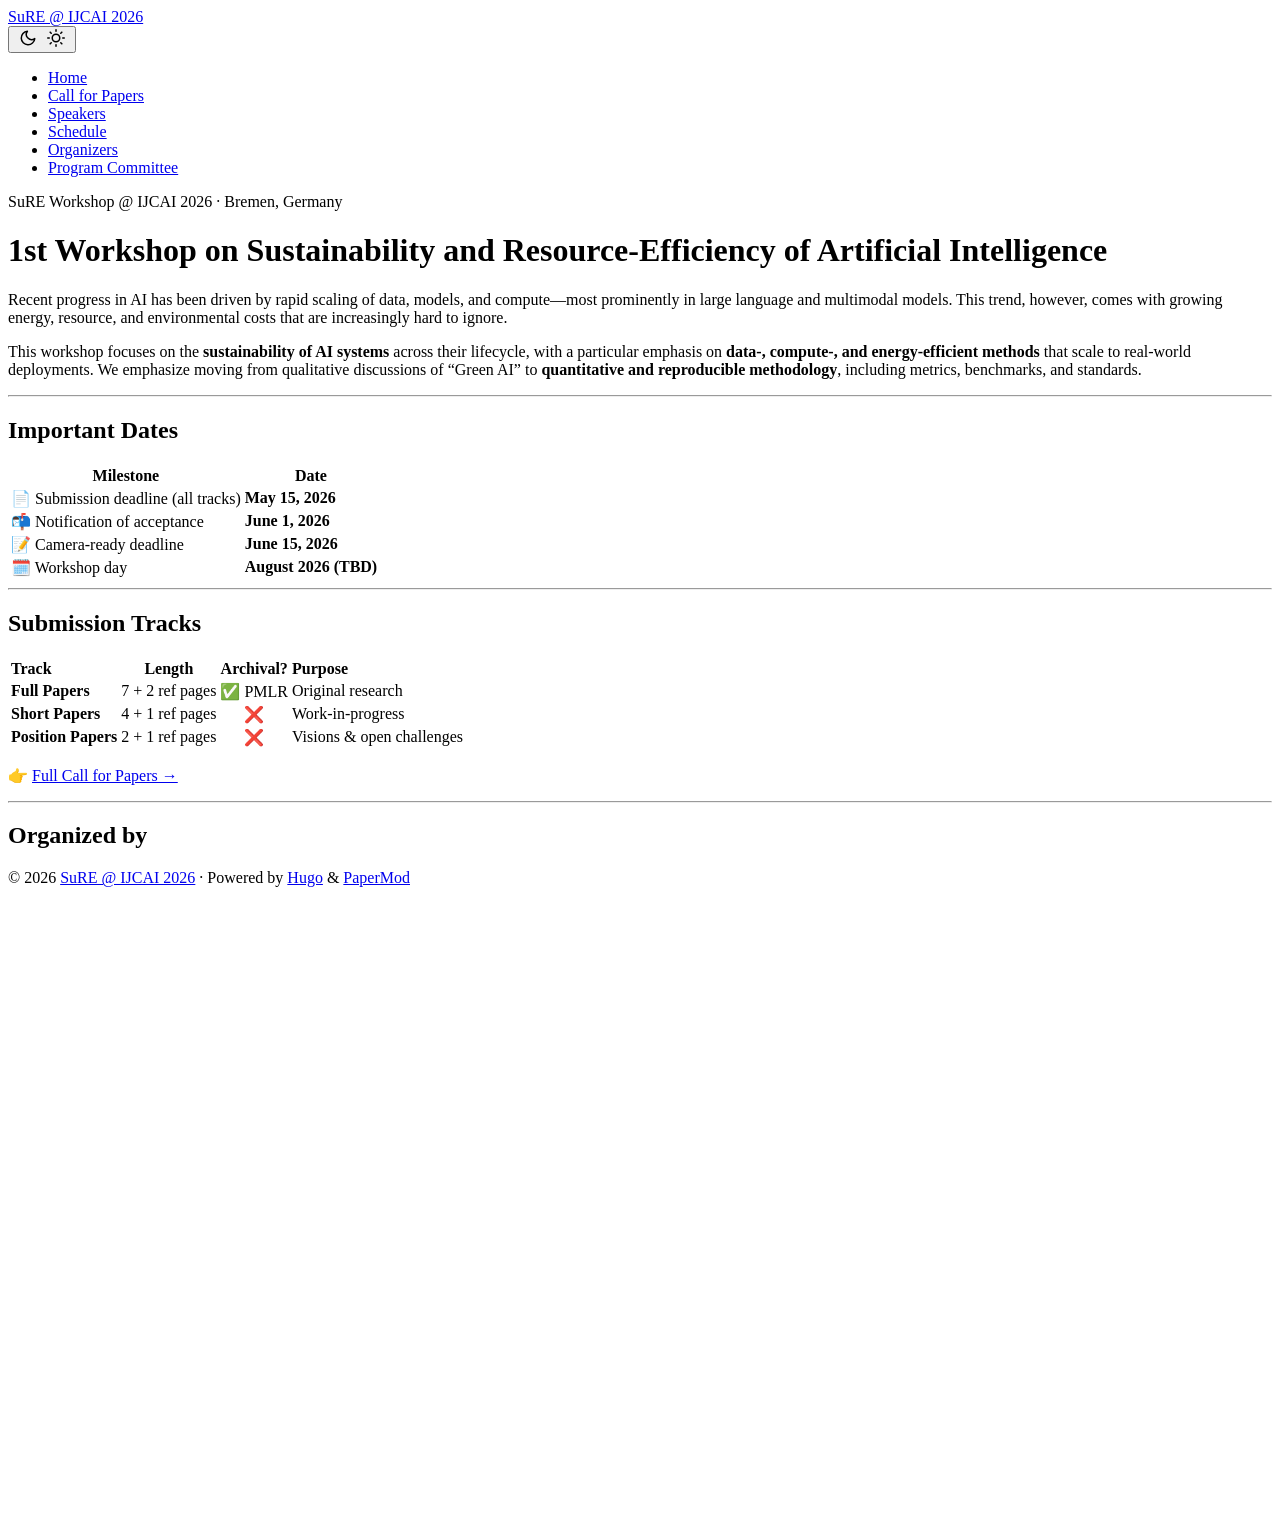
==== public/index.html @ b63b2157 "first draft" ====
<!DOCTYPE html>
<html lang="en" dir="auto" data-theme="auto">

<head>
	<meta name="generator" content="Hugo 0.158.0"><script src="/livereload.js?mindelay=10&amp;v=2&amp;port=1313&amp;path=livereload" data-no-instant defer></script><meta charset="utf-8">
<meta http-equiv="X-UA-Compatible" content="IE=edge">
<meta name="viewport" content="width=device-width, initial-scale=1, shrink-to-fit=no">
<meta name="robots" content="noindex, nofollow">
<title>SuRE @ IJCAI 2026</title>
<meta name="keywords" content="Sustainable AI, Efficient AI, Green AI, IJCAI 2026, TinyML, Edge AI">
<meta name="description" content="1st Workshop on Sustainability and Resource-Efficiency of Artificial Intelligence @ IJCAI 2026">
<meta name="author" content="">
<link rel="canonical" href="http://localhost:1313/">
<link crossorigin="anonymous" href="/assets/css/stylesheet.9fd597e72cb4077ab27ebcb20da229ac75b99a79f44dfe72fbda64e334d90a75.css" integrity="sha256-n9WX5yy0B3qyfryyDaIprHW5mnn0Tf5y&#43;9pk4zTZCnU=" rel="preload stylesheet" as="style">
<link rel="icon" href="http://localhost:1313/favicon.ico">
<link rel="icon" type="image/png" sizes="16x16" href="http://localhost:1313/favicon-16x16.png">
<link rel="icon" type="image/png" sizes="32x32" href="http://localhost:1313/favicon-32x32.png">
<link rel="apple-touch-icon" href="http://localhost:1313/apple-touch-icon.png">
<link rel="mask-icon" href="http://localhost:1313/safari-pinned-tab.svg">
<meta name="theme-color" content="#2e2e33">
<meta name="msapplication-TileColor" content="#2e2e33">
<link rel="alternate" type="application/rss+xml" href="http://localhost:1313/index.xml" title="rss">
<link rel="alternate" type="application/json" href="http://localhost:1313/index.json" title="json">
<link rel="alternate" hreflang="en" href="http://localhost:1313/">
<noscript>
    <style>
        #theme-toggle,
        .top-link {
            display: none;
        }

    </style>
    <style>
        @media (prefers-color-scheme: dark) {
            :root {
                --theme: rgb(29, 30, 32);
                --entry: rgb(46, 46, 51);
                --primary: rgb(218, 218, 219);
                --secondary: rgb(155, 156, 157);
                --tertiary: rgb(65, 66, 68);
                --content: rgb(196, 196, 197);
                --code-block-bg: rgb(46, 46, 51);
                --code-bg: rgb(55, 56, 62);
                --border: rgb(51, 51, 51);
                color-scheme: dark;
            }

            .list {
                background: var(--theme);
            }

            .toc {
                background: var(--entry);
            }
        }

        @media (prefers-color-scheme: light) {
            .list::-webkit-scrollbar-thumb {
                border-color: var(--code-bg);
            }
        }

    </style>
</noscript>
<script>
    if (localStorage.getItem("pref-theme") === "dark") {
        document.querySelector("html").dataset.theme = 'dark';
    } else if (localStorage.getItem("pref-theme") === "light") {
       document.querySelector("html").dataset.theme = 'light';
    } else if (window.matchMedia('(prefers-color-scheme: dark)').matches) {
        document.querySelector("html").dataset.theme = 'dark';
    } else {
        document.querySelector("html").dataset.theme = 'light';
    }

</script>
</head>
<body class="list" id="top">
    <header class="header">
    <nav class="nav">
        <div class="logo">
            <a href="http://localhost:1313/" accesskey="h" title="SuRE @ IJCAI 2026 (Alt + H)">SuRE @ IJCAI 2026</a>
            <div class="logo-switches">
                <button id="theme-toggle" accesskey="t" title="(Alt + T)" aria-label="Toggle theme">
                    <svg id="moon" xmlns="http://www.w3.org/2000/svg" width="24" height="18" viewBox="0 0 24 24"
                        fill="none" stroke="currentColor" stroke-width="2" stroke-linecap="round"
                        stroke-linejoin="round">
                        <path d="M21 12.79A9 9 0 1 1 11.21 3 7 7 0 0 0 21 12.79z"></path>
                    </svg>
                    <svg id="sun" xmlns="http://www.w3.org/2000/svg" width="24" height="18" viewBox="0 0 24 24"
                        fill="none" stroke="currentColor" stroke-width="2" stroke-linecap="round"
                        stroke-linejoin="round">
                        <circle cx="12" cy="12" r="5"></circle>
                        <line x1="12" y1="1" x2="12" y2="3"></line>
                        <line x1="12" y1="21" x2="12" y2="23"></line>
                        <line x1="4.22" y1="4.22" x2="5.64" y2="5.64"></line>
                        <line x1="18.36" y1="18.36" x2="19.78" y2="19.78"></line>
                        <line x1="1" y1="12" x2="3" y2="12"></line>
                        <line x1="21" y1="12" x2="23" y2="12"></line>
                        <line x1="4.22" y1="19.78" x2="5.64" y2="18.36"></line>
                        <line x1="18.36" y1="5.64" x2="19.78" y2="4.22"></line>
                    </svg>
                </button>
            </div>
        </div>
        <ul id="menu">
            <li>
                <a href="http://localhost:1313/" title="Home">
                    <span class="active">Home</span>
                </a>
            </li>
            <li>
                <a href="http://localhost:1313/cfp/" title="Call for Papers">
                    <span>Call for Papers</span>
                </a>
            </li>
            <li>
                <a href="http://localhost:1313/speakers/" title="Speakers">
                    <span>Speakers</span>
                </a>
            </li>
            <li>
                <a href="http://localhost:1313/schedule/" title="Schedule">
                    <span>Schedule</span>
                </a>
            </li>
            <li>
                <a href="http://localhost:1313/organizers/" title="Organizers">
                    <span>Organizers</span>
                </a>
            </li>
            <li>
                <a href="http://localhost:1313/program-committee/" title="Program Committee">
                    <span>Program Committee</span>
                </a>
            </li>
        </ul>
    </nav>
</header>
<main class="main"> 
<div class="post-content"><p><!-- raw HTML omitted -->SuRE Workshop @ IJCAI 2026 · Bremen, Germany<!-- raw HTML omitted --></p>
<h1 id="1st-workshop-on-sustainability-and-resource-efficiency-of-artificial-intelligence">1st Workshop on Sustainability and Resource-Efficiency of Artificial Intelligence<a hidden class="anchor" aria-hidden="true" href="#1st-workshop-on-sustainability-and-resource-efficiency-of-artificial-intelligence">#</a></h1>
<p>Recent progress in AI has been driven by rapid scaling of data, models, and compute—most prominently
in large language and multimodal models. This trend, however, comes with growing energy, resource,
and environmental costs that are increasingly hard to ignore.</p>
<p>This workshop focuses on the <strong>sustainability of AI systems</strong> across their lifecycle, with a particular
emphasis on <strong>data-, compute-, and energy-efficient methods</strong> that scale to real-world deployments.
We emphasize moving from qualitative discussions of &ldquo;Green AI&rdquo; to <strong>quantitative and reproducible
methodology</strong>, including metrics, benchmarks, and standards.</p>
<hr>
<h2 id="important-dates">Important Dates<a hidden class="anchor" aria-hidden="true" href="#important-dates">#</a></h2>
<!-- raw HTML omitted -->
<table>
  <thead>
      <tr>
          <th>Milestone</th>
          <th>Date</th>
      </tr>
  </thead>
  <tbody>
      <tr>
          <td>📄 Submission deadline (all tracks)</td>
          <td><strong>May 15, 2026</strong></td>
      </tr>
      <tr>
          <td>📬 Notification of acceptance</td>
          <td><strong>June 1, 2026</strong></td>
      </tr>
      <tr>
          <td>📝 Camera-ready deadline</td>
          <td><strong>June 15, 2026</strong></td>
      </tr>
      <tr>
          <td>🗓️ Workshop day</td>
          <td><strong>August 2026 (TBD)</strong></td>
      </tr>
  </tbody>
</table>
<hr>
<h2 id="submission-tracks">Submission Tracks<a hidden class="anchor" aria-hidden="true" href="#submission-tracks">#</a></h2>
<table>
  <thead>
      <tr>
          <th style="text-align: left">Track</th>
          <th style="text-align: center">Length</th>
          <th style="text-align: center">Archival?</th>
          <th style="text-align: left">Purpose</th>
      </tr>
  </thead>
  <tbody>
      <tr>
          <td style="text-align: left"><strong>Full Papers</strong></td>
          <td style="text-align: center">7 + 2 ref pages</td>
          <td style="text-align: center">✅ PMLR</td>
          <td style="text-align: left">Original research</td>
      </tr>
      <tr>
          <td style="text-align: left"><strong>Short Papers</strong></td>
          <td style="text-align: center">4 + 1 ref pages</td>
          <td style="text-align: center">❌</td>
          <td style="text-align: left">Work-in-progress</td>
      </tr>
      <tr>
          <td style="text-align: left"><strong>Position Papers</strong></td>
          <td style="text-align: center">2 + 1 ref pages</td>
          <td style="text-align: center">❌</td>
          <td style="text-align: left">Visions &amp; open challenges</td>
      </tr>
  </tbody>
</table>
<p>👉 <a href="/cfp">Full Call for Papers →</a></p>
<hr>
<h2 id="organized-by">Organized by<a hidden class="anchor" aria-hidden="true" href="#organized-by">#</a></h2>
<!-- raw HTML omitted -->


</div>
    </main>
    
<footer class="footer">
        <span>&copy; 2026 <a href="http://localhost:1313/">SuRE @ IJCAI 2026</a></span> · 

    <span>
        Powered by
        <a href="https://gohugo.io/" rel="noopener noreferrer" target="_blank">Hugo</a> &
        <a href="https://github.com/adityatelange/hugo-PaperMod/" rel="noopener" target="_blank">PaperMod</a>
    </span>
</footer>
<a href="#top" aria-label="go to top" title="Go to Top (Alt + G)" class="top-link" id="top-link" accesskey="g">
    <svg xmlns="http://www.w3.org/2000/svg" viewBox="0 0 12 6" fill="currentColor">
        <path d="M12 6H0l6-6z" />
    </svg>
</a>

<script>
    let menu = document.getElementById('menu');
    if (menu) {
        
        const scrollPosition = localStorage.getItem("menu-scroll-position");
        if (scrollPosition) {
            menu.scrollLeft = parseInt(scrollPosition, 10);
        }
        
        menu.onscroll = function () {
            localStorage.setItem("menu-scroll-position", menu.scrollLeft);
        }
    }

    document.querySelectorAll('a[href^="#"]').forEach(anchor => {
        anchor.addEventListener("click", function (e) {
            e.preventDefault();
            var id = this.getAttribute("href").substr(1);
            if (!window.matchMedia('(prefers-reduced-motion: reduce)').matches) {
                document.querySelector(`[id='${decodeURIComponent(id)}']`).scrollIntoView({
                    behavior: "smooth"
                });
            } else {
                document.querySelector(`[id='${decodeURIComponent(id)}']`).scrollIntoView();
            }
            if (id === "top") {
                history.replaceState(null, null, " ");
            } else {
                history.pushState(null, null, `#${id}`);
            }
        });
    });

</script>
<script>
    var mybutton = document.getElementById("top-link");
    window.onscroll = function () {
        if (document.body.scrollTop > 800 || document.documentElement.scrollTop > 800) {
            mybutton.style.visibility = "visible";
            mybutton.style.opacity = "1";
        } else {
            mybutton.style.visibility = "hidden";
            mybutton.style.opacity = "0";
        }
    };

</script>
<script>
    document.getElementById("theme-toggle").addEventListener("click", () => {
        const html = document.querySelector("html");
        if (html.dataset.theme === "dark") {
            html.dataset.theme = 'light';
            localStorage.setItem("pref-theme", 'light');
        } else {
            html.dataset.theme = 'dark';
            localStorage.setItem("pref-theme", 'dark');
        }
    })

</script>
</body>

</html>
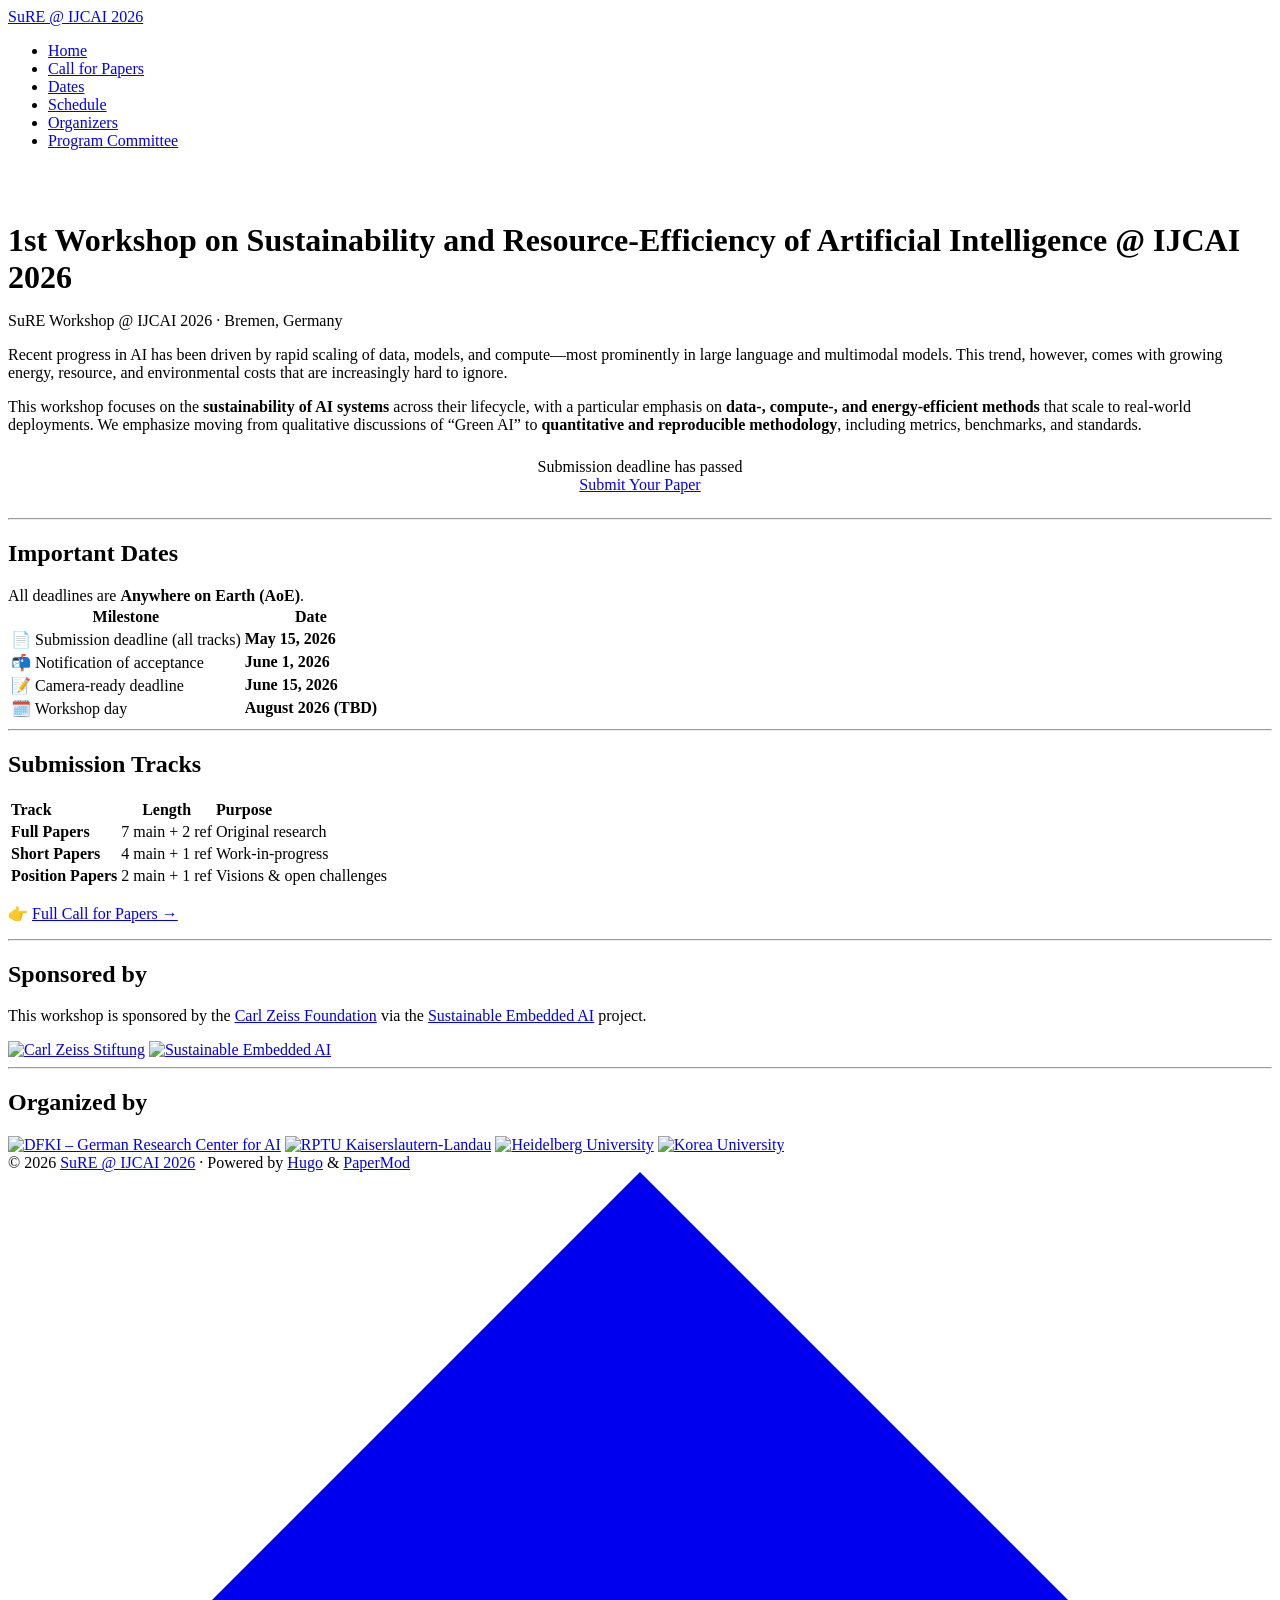
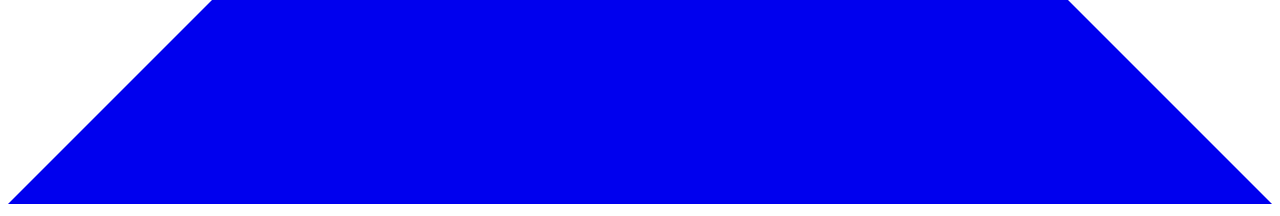
==== commit aeea204c: "add logo to title bar" ====
--- a/public/index.html
+++ b/public/index.html
@@ -1,27 +1,27 @@
 <!DOCTYPE html>
-<html lang="en" dir="auto" data-theme="auto">
+<html lang="en" dir="auto" data-theme="light">
 
 <head>
-	<meta name="generator" content="Hugo 0.158.0"><script src="/livereload.js?mindelay=10&amp;v=2&amp;port=1313&amp;path=livereload" data-no-instant defer></script><meta charset="utf-8">
+	<meta name="generator" content="Hugo 0.158.0"><meta charset="utf-8">
 <meta http-equiv="X-UA-Compatible" content="IE=edge">
 <meta name="viewport" content="width=device-width, initial-scale=1, shrink-to-fit=no">
-<meta name="robots" content="noindex, nofollow">
+<meta name="robots" content="index, follow">
 <title>SuRE @ IJCAI 2026</title>
 <meta name="keywords" content="Sustainable AI, Efficient AI, Green AI, IJCAI 2026, TinyML, Edge AI">
 <meta name="description" content="1st Workshop on Sustainability and Resource-Efficiency of Artificial Intelligence @ IJCAI 2026">
 <meta name="author" content="">
-<link rel="canonical" href="http://localhost:1313/">
-<link crossorigin="anonymous" href="/assets/css/stylesheet.9fd597e72cb4077ab27ebcb20da229ac75b99a79f44dfe72fbda64e334d90a75.css" integrity="sha256-n9WX5yy0B3qyfryyDaIprHW5mnn0Tf5y&#43;9pk4zTZCnU=" rel="preload stylesheet" as="style">
-<link rel="icon" href="http://localhost:1313/favicon.ico">
-<link rel="icon" type="image/png" sizes="16x16" href="http://localhost:1313/favicon-16x16.png">
-<link rel="icon" type="image/png" sizes="32x32" href="http://localhost:1313/favicon-32x32.png">
-<link rel="apple-touch-icon" href="http://localhost:1313/apple-touch-icon.png">
-<link rel="mask-icon" href="http://localhost:1313/safari-pinned-tab.svg">
+<link rel="canonical" href="https://sembai-workshop.github.io/">
+<link crossorigin="anonymous" href="/assets/css/stylesheet.e1a085a5322b44e5776f5d842f6f0f1ff3cd33699807679cc6ce8c64585263bb.css" integrity="sha256-4aCFpTIrROV3b12EL28PH/PNM2mYB2ecxs6MZFhSY7s=" rel="preload stylesheet" as="style">
+<link rel="icon" href="https://sembai-workshop.github.io/favicon.ico">
+<link rel="icon" type="image/png" sizes="16x16" href="https://sembai-workshop.github.io/favicon-16x16.png">
+<link rel="icon" type="image/png" sizes="32x32" href="https://sembai-workshop.github.io/favicon-32x32.png">
+<link rel="apple-touch-icon" href="https://sembai-workshop.github.io/apple-touch-icon.png">
+<link rel="mask-icon" href="https://sembai-workshop.github.io/safari-pinned-tab.svg">
 <meta name="theme-color" content="#2e2e33">
 <meta name="msapplication-TileColor" content="#2e2e33">
-<link rel="alternate" type="application/rss+xml" href="http://localhost:1313/index.xml" title="rss">
-<link rel="alternate" type="application/json" href="http://localhost:1313/index.json" title="json">
-<link rel="alternate" hreflang="en" href="http://localhost:1313/">
+<link rel="alternate" type="application/rss+xml" href="https://sembai-workshop.github.io/index.xml" title="rss">
+<link rel="alternate" type="application/json" href="https://sembai-workshop.github.io/index.json" title="json">
+<link rel="alternate" hreflang="en" href="https://sembai-workshop.github.io/">
 <noscript>
     <style>
         #theme-toggle,
@@ -30,107 +30,71 @@
         }
 
     </style>
-    <style>
-        @media (prefers-color-scheme: dark) {
-            :root {
-                --theme: rgb(29, 30, 32);
-                --entry: rgb(46, 46, 51);
-                --primary: rgb(218, 218, 219);
-                --secondary: rgb(155, 156, 157);
-                --tertiary: rgb(65, 66, 68);
-                --content: rgb(196, 196, 197);
-                --code-block-bg: rgb(46, 46, 51);
-                --code-bg: rgb(55, 56, 62);
-                --border: rgb(51, 51, 51);
-                color-scheme: dark;
-            }
-
-            .list {
-                background: var(--theme);
-            }
-
-            .toc {
-                background: var(--entry);
-            }
-        }
-
-        @media (prefers-color-scheme: light) {
-            .list::-webkit-scrollbar-thumb {
-                border-color: var(--code-bg);
-            }
-        }
-
-    </style>
-</noscript>
-<script>
-    if (localStorage.getItem("pref-theme") === "dark") {
-        document.querySelector("html").dataset.theme = 'dark';
-    } else if (localStorage.getItem("pref-theme") === "light") {
-       document.querySelector("html").dataset.theme = 'light';
-    } else if (window.matchMedia('(prefers-color-scheme: dark)').matches) {
-        document.querySelector("html").dataset.theme = 'dark';
-    } else {
-        document.querySelector("html").dataset.theme = 'light';
-    }
-
+</noscript><meta property="og:url" content="https://sembai-workshop.github.io/">
+  <meta property="og:site_name" content="SuRE @ IJCAI 2026">
+  <meta property="og:title" content="SuRE @ IJCAI 2026">
+  <meta property="og:description" content="1st Workshop on Sustainability and Resource-Efficiency of Artificial Intelligence @ IJCAI 2026 SuRE Workshop @ IJCAI 2026 · Bremen, Germany
+Recent progress in AI has been driven by rapid scaling of data, models, and compute—most prominently in large language and multimodal models. This trend, however, comes with growing energy, resource, and environmental costs that are increasingly hard to ignore.">
+  <meta property="og:locale" content="en">
+  <meta property="og:type" content="website">
+
+  <meta name="twitter:card" content="summary">
+  <meta name="twitter:title" content="SuRE @ IJCAI 2026">
+  <meta name="twitter:description" content="1st Workshop on Sustainability and Resource-Efficiency of Artificial Intelligence @ IJCAI 2026 SuRE Workshop @ IJCAI 2026 · Bremen, Germany
+Recent progress in AI has been driven by rapid scaling of data, models, and compute—most prominently in large language and multimodal models. This trend, however, comes with growing energy, resource, and environmental costs that are increasingly hard to ignore.">
+
+<script type="application/ld+json">
+{
+  "@context": "https://schema.org",
+  "@type": "Organization",
+  "name": "SuRE @ IJCAI 2026",
+  "url": "https://sembai-workshop.github.io/",
+  "description": "1st Workshop on Sustainability and Resource-Efficiency of Artificial Intelligence @ IJCAI 2026",
+  "logo": "https://sembai-workshop.github.io/favicon.ico",
+  "sameAs": [
+      "mailto:TODO@dfki.de"
+  ]
+}
 </script>
 </head>
 <body class="list" id="top">
     <header class="header">
     <nav class="nav">
         <div class="logo">
-            <a href="http://localhost:1313/" accesskey="h" title="SuRE @ IJCAI 2026 (Alt + H)">SuRE @ IJCAI 2026</a>
+            <a href="https://sembai-workshop.github.io/" accesskey="h" title="SuRE @ IJCAI 2026 (Alt + H)">
+                <img src="https://sembai-workshop.github.io/img/sure-logo.png" alt="" aria-label="logo"
+                    height="32px">SuRE @ IJCAI 2026</a>
             <div class="logo-switches">
-                <button id="theme-toggle" accesskey="t" title="(Alt + T)" aria-label="Toggle theme">
-                    <svg id="moon" xmlns="http://www.w3.org/2000/svg" width="24" height="18" viewBox="0 0 24 24"
-                        fill="none" stroke="currentColor" stroke-width="2" stroke-linecap="round"
-                        stroke-linejoin="round">
-                        <path d="M21 12.79A9 9 0 1 1 11.21 3 7 7 0 0 0 21 12.79z"></path>
-                    </svg>
-                    <svg id="sun" xmlns="http://www.w3.org/2000/svg" width="24" height="18" viewBox="0 0 24 24"
-                        fill="none" stroke="currentColor" stroke-width="2" stroke-linecap="round"
-                        stroke-linejoin="round">
-                        <circle cx="12" cy="12" r="5"></circle>
-                        <line x1="12" y1="1" x2="12" y2="3"></line>
-                        <line x1="12" y1="21" x2="12" y2="23"></line>
-                        <line x1="4.22" y1="4.22" x2="5.64" y2="5.64"></line>
-                        <line x1="18.36" y1="18.36" x2="19.78" y2="19.78"></line>
-                        <line x1="1" y1="12" x2="3" y2="12"></line>
-                        <line x1="21" y1="12" x2="23" y2="12"></line>
-                        <line x1="4.22" y1="19.78" x2="5.64" y2="18.36"></line>
-                        <line x1="18.36" y1="5.64" x2="19.78" y2="4.22"></line>
-                    </svg>
-                </button>
             </div>
         </div>
         <ul id="menu">
             <li>
-                <a href="http://localhost:1313/" title="Home">
+                <a href="https://sembai-workshop.github.io/" title="Home">
                     <span class="active">Home</span>
                 </a>
             </li>
             <li>
-                <a href="http://localhost:1313/cfp/" title="Call for Papers">
+                <a href="https://sembai-workshop.github.io/cfp/" title="Call for Papers">
                     <span>Call for Papers</span>
                 </a>
             </li>
             <li>
-                <a href="http://localhost:1313/speakers/" title="Speakers">
-                    <span>Speakers</span>
-                </a>
-            </li>
-            <li>
-                <a href="http://localhost:1313/schedule/" title="Schedule">
+                <a href="https://sembai-workshop.github.io/#important-dates" title="Dates">
+                    <span>Dates</span>
+                </a>
+            </li>
+            <li>
+                <a href="https://sembai-workshop.github.io/schedule/" title="Schedule">
                     <span>Schedule</span>
                 </a>
             </li>
             <li>
-                <a href="http://localhost:1313/organizers/" title="Organizers">
+                <a href="https://sembai-workshop.github.io/organizers/" title="Organizers">
                     <span>Organizers</span>
                 </a>
             </li>
             <li>
-                <a href="http://localhost:1313/program-committee/" title="Program Committee">
+                <a href="https://sembai-workshop.github.io/program-committee/" title="Program Committee">
                     <span>Program Committee</span>
                 </a>
             </li>
@@ -138,8 +102,11 @@
     </nav>
 </header>
 <main class="main"> 
-<div class="post-content"><p><!-- raw HTML omitted -->SuRE Workshop @ IJCAI 2026 · Bremen, Germany<!-- raw HTML omitted --></p>
-<h1 id="1st-workshop-on-sustainability-and-resource-efficiency-of-artificial-intelligence">1st Workshop on Sustainability and Resource-Efficiency of Artificial Intelligence<a hidden class="anchor" aria-hidden="true" href="#1st-workshop-on-sustainability-and-resource-efficiency-of-artificial-intelligence">#</a></h1>
+<div class="post-content"><div style="display: flex; align-items: center; gap: 0.5rem; flex-wrap: wrap;">
+  <img src="/img/sure-logo.png" alt="" style="height: 3em; width: auto;">
+  <h1 style="margin: 0;">1st Workshop on Sustainability and Resource-Efficiency of Artificial Intelligence @ IJCAI 2026</h1>
+</div>
+<p><span class="workshop-badge">SuRE Workshop @ IJCAI 2026 · Bremen, Germany</span></p>
 <p>Recent progress in AI has been driven by rapid scaling of data, models, and compute—most prominently
 in large language and multimodal models. This trend, however, comes with growing energy, resource,
 and environmental costs that are increasingly hard to ignore.</p>
@@ -147,9 +114,31 @@
 emphasis on <strong>data-, compute-, and energy-efficient methods</strong> that scale to real-world deployments.
 We emphasize moving from qualitative discussions of &ldquo;Green AI&rdquo; to <strong>quantitative and reproducible
 methodology</strong>, including metrics, benchmarks, and standards.</p>
+<div style="text-align: center; margin: 1.5rem 0;">
+  <div id="countdown"></div>
+  <a href="/cfp" class="contact-button">Submit Your Paper</a>
+</div>
+<script>
+const deadline = new Date("2026-05-15T23:59:59-12:00").getTime();
+const el = document.getElementById("countdown");
+function update() {
+  const now = Date.now();
+  const diff = deadline - now;
+  if (diff <= 0) { el.innerHTML = "<span class=\"countdown-label\">Submission deadline has passed</span>"; return; }
+  const d = Math.floor(diff / 86400000);
+  const h = Math.floor((diff % 86400000) / 3600000);
+  const m = Math.floor((diff % 3600000) / 60000);
+  const s = Math.floor((diff % 60000) / 1000);
+  el.innerHTML = "<span class=\"countdown-label\">Submission deadline:</span> " + d + "d " + h + "h " + m + "m " + s + "s";
+}
+update();
+setInterval(update, 1000);
+</script>
 <hr>
 <h2 id="important-dates">Important Dates<a hidden class="anchor" aria-hidden="true" href="#important-dates">#</a></h2>
-<!-- raw HTML omitted -->
+<div class="deadline-alert">
+All deadlines are <strong>Anywhere on Earth (AoE)</strong>.
+</div>
 <table>
   <thead>
       <tr>
@@ -183,42 +172,50 @@
       <tr>
           <th style="text-align: left">Track</th>
           <th style="text-align: center">Length</th>
-          <th style="text-align: center">Archival?</th>
           <th style="text-align: left">Purpose</th>
       </tr>
   </thead>
   <tbody>
       <tr>
           <td style="text-align: left"><strong>Full Papers</strong></td>
-          <td style="text-align: center">7 + 2 ref pages</td>
-          <td style="text-align: center">✅ PMLR</td>
+          <td style="text-align: center">7 main + 2 ref</td>
           <td style="text-align: left">Original research</td>
       </tr>
       <tr>
           <td style="text-align: left"><strong>Short Papers</strong></td>
-          <td style="text-align: center">4 + 1 ref pages</td>
-          <td style="text-align: center">❌</td>
+          <td style="text-align: center">4 main + 1 ref</td>
           <td style="text-align: left">Work-in-progress</td>
       </tr>
       <tr>
           <td style="text-align: left"><strong>Position Papers</strong></td>
-          <td style="text-align: center">2 + 1 ref pages</td>
-          <td style="text-align: center">❌</td>
+          <td style="text-align: center">2 main + 1 ref</td>
           <td style="text-align: left">Visions &amp; open challenges</td>
       </tr>
   </tbody>
 </table>
 <p>👉 <a href="/cfp">Full Call for Papers →</a></p>
 <hr>
+<h2 id="sponsored-by">Sponsored by<a hidden class="anchor" aria-hidden="true" href="#sponsored-by">#</a></h2>
+<p>This workshop is sponsored by the <a href="https://www.carl-zeiss-stiftung.de/">Carl Zeiss Foundation</a> via the <a href="https://sembai.cs.uni-kl.de/">Sustainable Embedded AI</a> project.</p>
+<div class="funder-strip sponsor-strip">
+  <a href="https://www.carl-zeiss-stiftung.de/" target="_blank"><img src="/img/czs.png" alt="Carl Zeiss Stiftung" title="Carl Zeiss Stiftung"></a>
+  <a href="https://sembai.cs.uni-kl.de/" target="_blank"><img src="/img/sembedai.png" alt="Sustainable Embedded AI" title="Sustainable Embedded AI"></a>
+</div>
+<hr>
 <h2 id="organized-by">Organized by<a hidden class="anchor" aria-hidden="true" href="#organized-by">#</a></h2>
-<!-- raw HTML omitted -->
+<div class="funder-strip">
+  <a href="https://www.dfki.de/" target="_blank"><img src="/img/dfki.png" alt="DFKI – German Research Center for AI" title="DFKI"></a>
+  <a href="https://rptu.de/" target="_blank"><img src="/img/rptu.png" alt="RPTU Kaiserslautern-Landau" title="RPTU"></a>
+  <a href="https://www.uni-heidelberg.de/" target="_blank"><img src="/img/heidelberg.jpg" alt="Heidelberg University" title="Heidelberg University"></a>
+  <a href="https://www.korea.ac.kr/" target="_blank"><img src="/img/korea-uni.jpg" alt="Korea University" title="Korea University"></a>
+</div>
 
 
 </div>
     </main>
     
 <footer class="footer">
-        <span>&copy; 2026 <a href="http://localhost:1313/">SuRE @ IJCAI 2026</a></span> · 
+        <span>&copy; 2026 <a href="https://sembai-workshop.github.io/">SuRE @ IJCAI 2026</a></span> · 
 
     <span>
         Powered by
@@ -279,19 +276,6 @@
     };
 
 </script>
-<script>
-    document.getElementById("theme-toggle").addEventListener("click", () => {
-        const html = document.querySelector("html");
-        if (html.dataset.theme === "dark") {
-            html.dataset.theme = 'light';
-            localStorage.setItem("pref-theme", 'light');
-        } else {
-            html.dataset.theme = 'dark';
-            localStorage.setItem("pref-theme", 'dark');
-        }
-    })
-
-</script>
 </body>
 
 </html>
